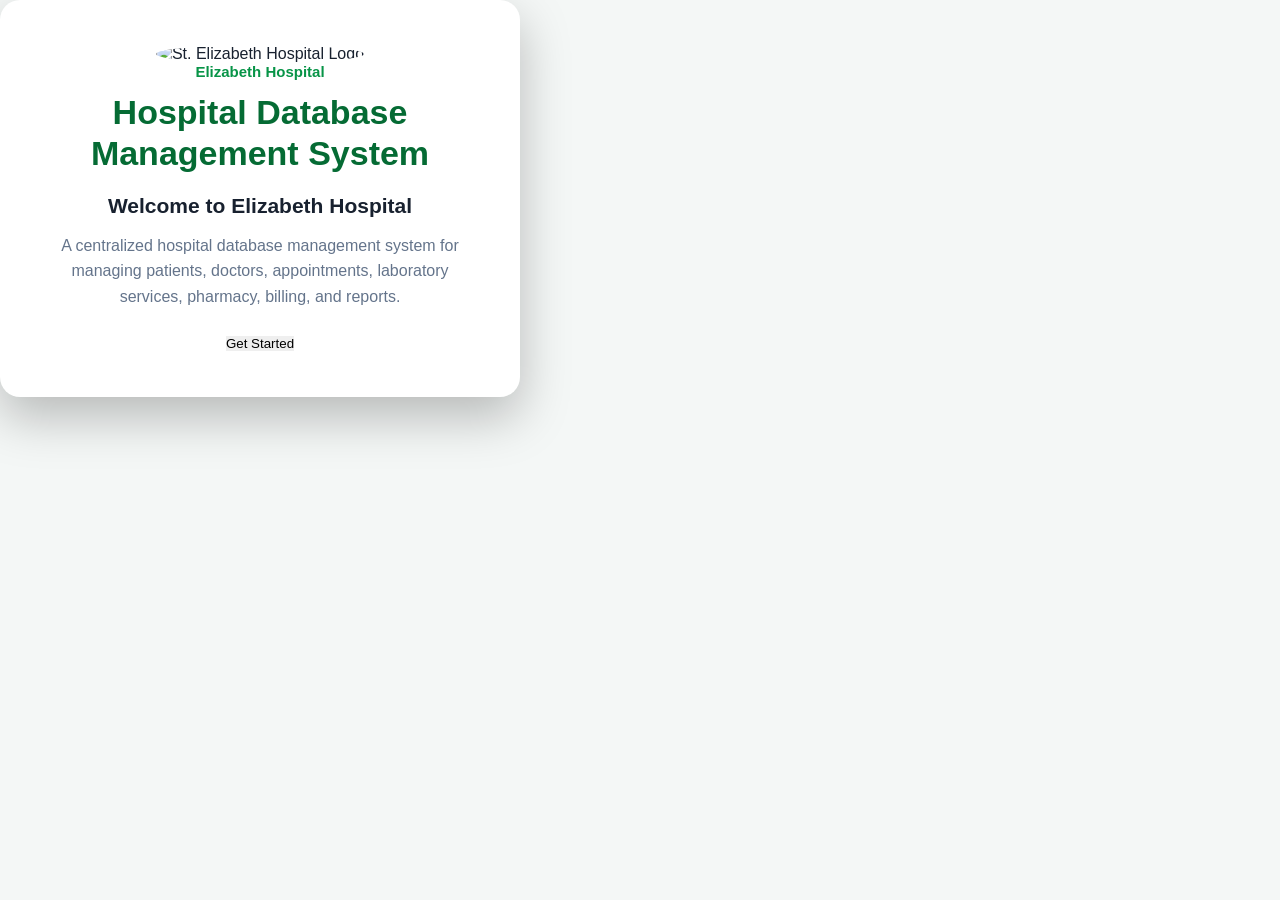
==== index.html @ 19e87617 "Initial Hospital Database Management System" ====
<!DOCTYPE html>
<html lang="en">

<head>
    <meta charset="UTF-8">
    <meta name="viewport" content="width=device-width, initial-scale=1.0">

    <title>Hospital Database Management System | Elizabeth Hospital</title>

    <link rel="stylesheet" href="css/style.css">
</head>

<body>

    <!-- =====================================================
         WELCOME PAGE
    ====================================================== -->

    <div id="welcomePage" class="welcome-container">

        <div class="welcome-card">

            <div class="logo">
                <img
                    src="image/logo.png"
                    alt="St. Elizabeth Hospital Logo"
                    style="width:100%;height:100%;object-fit:contain;border-radius:50%;">
            </div>

            <p class="organization">
                Elizabeth Hospital
            </p>

            <h1>
                Hospital Database
                <br>
                Management System
            </h1>

            <p class="welcome-message">
                Welcome to Elizabeth Hospital
            </p>

            <p class="description">
                A centralized hospital database management system
                for managing patients, doctors, appointments,
                laboratory services, pharmacy, billing, and reports.
            </p>

            <button id="getStartedBtn">
                Get Started
            </button>

        </div>

    </div>


    <!-- =====================================================
         DASHBOARD PAGE
    ====================================================== -->

    <div id="dashboardPage" class="hidden">

        <!-- =================================================
             SIDEBAR
        ================================================== -->

        <aside class="sidebar">

            <div class="sidebar-header">

                <div class="hospital-logo">
                    <img
                        src="image/logo.png"
                        alt="St. Elizabeth Hospital Logo"
                        style="width:100%;height:100%;object-fit:contain;border-radius:50%;">
                </div>

                <div>
                    <h2>St. Elizabeth</h2>
                    <p>Hospital Management</p>
                </div>

            </div>


            <!-- MAIN NAVIGATION -->

            <div class="sidebar-title">
                MAIN
            </div>

            <button
                class="nav-item active"
                data-section="dashboard">
                📊 Dashboard
            </button>

            <button
                class="nav-item"
                data-section="patients">
                👤 Patients
            </button>

            <button
                class="nav-item"
                data-section="doctors">
                👨‍⚕️ Doctors & Staff
            </button>

            <button
                class="nav-item"
                data-section="appointments">
                📅 Appointments
            </button>


            <!-- SERVICES -->

            <div class="sidebar-title">
                SERVICES
            </div>

            <button
                class="nav-item"
                data-section="laboratory">
                🧪 Laboratory
            </button>

            <button
                class="nav-item"
                data-section="pharmacy">
                💊 Pharmacy
            </button>


            <!-- MANAGEMENT -->

            <div class="sidebar-title">
                MANAGEMENT
            </div>

            <button
                class="nav-item"
                data-section="billing">
                💰 Billing & Payments
            </button>

            <button
                class="nav-item"
                data-section="reports">
                📊 Reports
            </button>


            <!-- USER -->

            <div class="sidebar-user">

                <div class="user-avatar">
                    RK
                </div>

                <div>
                    <strong>Rolandj P. Kansi</strong>
                    <small>Administrator</small>
                </div>

            </div>

            <button
                id="logoutBtn"
                class="logout-button">
                🚪 Logout
            </button>

        </aside>


        <!-- =================================================
             MAIN CONTENT
        ================================================== -->

        <main class="main-content">

            <!-- =================================================
                 TOP HEADER
            ================================================== -->

            <header class="topbar">

                <div>

                    <h1 id="pageTitle">
                        Dashboard
                    </h1>

                    <p id="pageSubtitle">
                        Hospital Database Management System
                    </p>

                </div>


                <div class="topbar-right">

                    <button class="notification-button">
                        🔔
                    </button>

                    <div class="profile">

                        <div class="profile-avatar">
                            RK
                        </div>

                        <div>
                            <strong>Rolandj</strong>
                            <small>Administrator</small>
                        </div>

                    </div>

                </div>

            </header>


            <!-- =================================================
                 DASHBOARD SECTION
            ================================================== -->

            <section
                id="dashboard"
                class="content-section active-section">

                <div class="welcome-banner">

                    <div>

                        <h2>
                            Welcome to St. Elizabeth Hospital
                        </h2>

                        <p>
                            Manage hospital operations, patient records,
                            medical services, and reports from one
                            centralized system.
                        </p>

                    </div>

                </div>


                <!-- STATISTICS -->

                <div class="stats-grid">

                    <div class="stat-card">

                        <div class="stat-icon">
                            👥
                        </div>

                        <div>
                            <span>Total Patients</span>
                            <h3>1,248</h3>
                        </div>

                    </div>


                    <div class="stat-card">

                        <div class="stat-icon">
                            👨‍⚕️
                        </div>

                        <div>
                            <span>Doctors & Staff</span>
                            <h3>86</h3>
                        </div>

                    </div>


                    <div class="stat-card">

                        <div class="stat-icon">
                            📅
                        </div>

                        <div>
                            <span>Appointments</span>
                            <h3>42</h3>
                        </div>

                    </div>


                    <div class="stat-card">

                        <div class="stat-icon">
                            🚑
                        </div>

                        <div>
                            <span>Emergency Cases</span>
                            <h3>12</h3>
                        </div>

                    </div>

                </div>


                <!-- QUICK ACTIONS -->

                <div class="section-card">

                    <div class="section-header">

                        <div>

                            <h2>Quick Actions</h2>

                            <p>
                                Frequently used hospital functions
                            </p>

                        </div>

                    </div>


                    <div class="quick-actions">

                        <button onclick="addPatient()">
                            ➕
                            <span>Register Patient</span>
                        </button>

                        <button onclick="addAppointment()">
                            📅
                            <span>New Appointment</span>
                        </button>

                        <button onclick="addLabRequest()">
                            🧪
                            <span>Laboratory Request</span>
                        </button>

                        <button onclick="addMedicine()">
                            💊
                            <span>Add Medicine</span>
                        </button>

                        <button onclick="createBill()">
                            💰
                            <span>Create Billing</span>
                        </button>

                        <button onclick="generateReport('Hospital')">
                            📊
                            <span>Generate Report</span>
                        </button>

                    </div>

                </div>

            </section>


            <!-- =================================================
                 PATIENTS SECTION
            ================================================== -->

            <section
                id="patients"
                class="content-section">

                <div class="section-card">

                    <div class="section-header">

                        <div>

                            <h2>Patient Records</h2>

                            <p>
                                Manage registered patients and their
                                basic information.
                            </p>

                        </div>

                        <button onclick="addPatient()">
                            ➕ Add Patient
                        </button>

                    </div>


                    <div class="search-area">

                        <input
                            type="text"
                            id="patientSearch"
                            placeholder="Search patient..."
                            onkeyup="searchPatients()">

                    </div>


                    <div class="table-container">

                        <table id="patientTable">

                            <thead>

                                <tr>

                                    <th>Patient ID</th>
                                    <th>Full Name</th>
                                    <th>Age</th>
                                    <th>Gender</th>
                                    <th>Contact</th>
                                    <th>Status</th>

                                </tr>

                            </thead>


                            <tbody>

                                <tr>

                                    <td>P-001</td>
                                    <td>Juan Dela Cruz</td>
                                    <td>35</td>
                                    <td>Male</td>
                                    <td>0917-123-4567</td>

                                    <td>
                                        <span class="status active">
                                            Active
                                        </span>
                                    </td>

                                </tr>


                                <tr>

                                    <td>P-002</td>
                                    <td>Maria Santos</td>
                                    <td>29</td>
                                    <td>Female</td>
                                    <td>0918-234-5678</td>

                                    <td>
                                        <span class="status active">
                                            Active
                                        </span>
                                    </td>

                                </tr>


                                <tr>

                                    <td>P-003</td>
                                    <td>Pedro Reyes</td>
                                    <td>47</td>
                                    <td>Male</td>
                                    <td>0919-345-6789</td>

                                    <td>
                                        <span class="status active">
                                            Active
                                        </span>
                                    </td>

                                </tr>


                                <tr>

                                    <td>P-004</td>
                                    <td>Angela Garcia</td>
                                    <td>41</td>
                                    <td>Female</td>
                                    <td>0920-456-7890</td>

                                    <td>
                                        <span class="status active">
                                            Active
                                        </span>
                                    </td>

                                </tr>

                            </tbody>

                        </table>

                    </div>

                </div>

            </section>


            <!-- =================================================
                 DOCTORS SECTION
            ================================================== -->

            <section
                id="doctors"
                class="content-section">

                <div class="section-card">

                    <div class="section-header">

                        <div>

                            <h2>Doctors & Medical Staff</h2>

                            <p>
                                Manage doctors and medical personnel.
                            </p>

                        </div>

                        <button onclick="addDoctor()">
                            ➕ Add Doctor
                        </button>

                    </div>


                    <div class="table-container">

                        <table>

                            <thead>

                                <tr>

                                    <th>Staff ID</th>
                                    <th>Name</th>
                                    <th>Specialization</th>
                                    <th>Department</th>
                                    <th>Status</th>

                                </tr>

                            </thead>


                            <tbody>

                                <tr>

                                    <td>D-001</td>
                                    <td>Dr. Adrian Mendoza</td>
                                    <td>Internal Medicine</td>
                                    <td>Medical</td>

                                    <td>
                                        <span class="status active">
                                            Active
                                        </span>
                                    </td>

                                </tr>


                                <tr>

                                    <td>D-002</td>
                                    <td>Dr. Sofia Ramirez</td>
                                    <td>Pediatrics</td>
                                    <td>Pediatrics</td>

                                    <td>
                                        <span class="status active">
                                            Active
                                        </span>
                                    </td>

                                </tr>


                                <tr>

                                    <td>D-003</td>
                                    <td>Dr. Miguel Torres</td>
                                    <td>General Surgery</td>
                                    <td>Surgery</td>

                                    <td>
                                        <span class="status active">
                                            Active
                                        </span>
                                    </td>

                                </tr>


                                <tr>

                                    <td>D-004</td>
                                    <td>Dr. Andrea Villanueva</td>
                                    <td>Radiology</td>
                                    <td>Radiology</td>

                                    <td>
                                        <span class="status active">
                                            Active
                                        </span>
                                    </td>

                                </tr>

                            </tbody>

                        </table>

                    </div>

                </div>

            </section>


            <!-- =================================================
                 APPOINTMENTS SECTION
            ================================================== -->

            <section
                id="appointments"
                class="content-section">

                <div class="section-card">

                    <div class="section-header">

                        <div>

                            <h2>Appointments</h2>

                            <p>
                                View and manage patient appointments.
                            </p>

                        </div>

                        <button onclick="addAppointment()">
                            ➕ New Appointment
                        </button>

                    </div>


                    <div class="table-container">

                        <table>

                            <thead>

                                <tr>

                                    <th>Appointment ID</th>
                                    <th>Patient</th>
                                    <th>Doctor</th>
                                    <th>Date</th>
                                    <th>Time</th>
                                    <th>Status</th>

                                </tr>

                            </thead>


                            <tbody>

                                <tr>

                                    <td>A-001</td>
                                    <td>Juan Dela Cruz</td>
                                    <td>Dr. Adrian Mendoza</td>
                                    <td>08/14/2026</td>
                                    <td>08:30 AM</td>

                                    <td>
                                        <span class="status confirmed">
                                            Confirmed
                                        </span>
                                    </td>

                                </tr>


                                <tr>

                                    <td>A-002</td>
                                    <td>Maria Santos</td>
                                    <td>Dr. Sofia Ramirez</td>
                                    <td>08/14/2026</td>
                                    <td>09:30 AM</td>

                                    <td>
                                        <span class="status pending">
                                            Pending
                                        </span>
                                    </td>

                                </tr>


                                <tr>

                                    <td>A-003</td>
                                    <td>Pedro Reyes</td>
                                    <td>Dr. Miguel Torres</td>
                                    <td>08/15/2026</td>
                                    <td>10:00 AM</td>

                                    <td>
                                        <span class="status confirmed">
                                            Confirmed
                                        </span>
                                    </td>

                                </tr>

                            </tbody>

                        </table>

                    </div>

                </div>

            </section>


            <!-- =================================================
                 LABORATORY SECTION
            ================================================== -->

            <section
                id="laboratory"
                class="content-section">

                <div class="section-card">

                    <div class="section-header">

                        <div>

                            <h2>Laboratory</h2>

                            <p>
                                Manage laboratory requests and test results.
                            </p>

                        </div>

                        <button onclick="addLabRequest()">
                            ➕ New Lab Request
                        </button>

                    </div>


                    <div class="table-container">

                        <table>

                            <thead>

                                <tr>

                                    <th>Request ID</th>
                                    <th>Patient</th>
                                    <th>Test</th>
                                    <th>Date</th>
                                    <th>Result</th>
                                    <th>Status</th>

                                </tr>

                            </thead>


                            <tbody>

                                <tr>

                                    <td>LAB-001</td>
                                    <td>Juan Dela Cruz</td>
                                    <td>Complete Blood Count</td>
                                    <td>08/13/2026</td>
                                    <td>Normal</td>

                                    <td>
                                        <span class="status confirmed">
                                            Completed
                                        </span>
                                    </td>

                                </tr>


                                <tr>

                                    <td>LAB-002</td>
                                    <td>Maria Santos</td>
                                    <td>Urinalysis</td>
                                    <td>08/13/2026</td>
                                    <td>Pending</td>

                                    <td>
                                        <span class="status pending">
                                            Processing
                                        </span>
                                    </td>

                                </tr>


                                <tr>

                                    <td>LAB-003</td>
                                    <td>Pedro Reyes</td>
                                    <td>Blood Chemistry</td>
                                    <td>08/13/2026</td>
                                    <td>Normal</td>

                                    <td>
                                        <span class="status confirmed">
                                            Completed
                                        </span>
                                    </td>

                                </tr>

                            </tbody>

                        </table>

                    </div>

                </div>

            </section>


            <!-- =================================================
                 PHARMACY SECTION
            ================================================== -->

            <section
                id="pharmacy"
                class="content-section">

                <div class="section-card">

                    <div class="section-header">

                        <div>

                            <h2>Pharmacy</h2>

                            <p>
                                Manage medicines, prescriptions, and inventory.
                            </p>

                        </div>

                        <button onclick="addMedicine()">
                            ➕ Add Medicine
                        </button>

                    </div>


                    <div class="table-container">

                        <table>

                            <thead>

                                <tr>

                                    <th>Medicine ID</th>
                                    <th>Medicine</th>
                                    <th>Category</th>
                                    <th>Stock</th>
                                    <th>Unit Price</th>
                                    <th>Status</th>

                                </tr>

                            </thead>


                            <tbody>

                                <tr>

                                    <td>MED-001</td>
                                    <td>Paracetamol 500mg</td>
                                    <td>Analgesic</td>
                                    <td>450</td>
                                    <td>₱5.00</td>

                                    <td>
                                        <span class="status active">
                                            Available
                                        </span>
                                    </td>

                                </tr>


                                <tr>

                                    <td>MED-002</td>
                                    <td>Amoxicillin 500mg</td>
                                    <td>Antibiotic</td>
                                    <td>120</td>
                                    <td>₱12.50</td>

                                    <td>
                                        <span class="status active">
                                            Available
                                        </span>
                                    </td>

                                </tr>


                                <tr>

                                    <td>MED-003</td>
                                    <td>Ibuprofen 400mg</td>
                                    <td>Analgesic</td>
                                    <td>35</td>
                                    <td>₱8.00</td>

                                    <td>
                                        <span class="status pending">
                                            Low Stock
                                        </span>
                                    </td>

                                </tr>

                            </tbody>

                        </table>

                    </div>

                </div>

            </section>


            <!-- =================================================
                 BILLING SECTION
            ================================================== -->

            <section
                id="billing"
                class="content-section">

                <div class="section-card">

                    <div class="section-header">

                        <div>

                            <h2>Billing & Payments</h2>

                            <p>
                                Manage hospital charges and payment records.
                            </p>

                        </div>

                        <button onclick="createBill()">
                            ➕ Create Bill
                        </button>

                    </div>


                    <div class="table-container">

                        <table>

                            <thead>

                                <tr>

                                    <th>Bill ID</th>
                                    <th>Patient</th>
                                    <th>Description</th>
                                    <th>Amount</th>
                                    <th>Payment</th>
                                    <th>Status</th>

                                </tr>

                            </thead>


                            <tbody>

                                <tr>

                                    <td>B-001</td>
                                    <td>Juan Dela Cruz</td>
                                    <td>Laboratory & Consultation</td>
                                    <td>₱2,850.00</td>
                                    <td>Cash</td>

                                    <td>
                                        <span class="status confirmed">
                                            Paid
                                        </span>
                                    </td>

                                </tr>


                                <tr>

                                    <td>B-002</td>
                                    <td>Maria Santos</td>
                                    <td>Consultation</td>
                                    <td>₱1,200.00</td>
                                    <td>GCash</td>

                                    <td>
                                        <span class="status confirmed">
                                            Paid
                                        </span>
                                    </td>

                                </tr>


                                <tr>

                                    <td>B-003</td>
                                    <td>Pedro Reyes</td>
                                    <td>Inpatient Services</td>
                                    <td>₱8,500.00</td>
                                    <td>Pending</td>

                                    <td>
                                        <span class="status pending">
                                            Unpaid
                                        </span>
                                    </td>

                                </tr>

                            </tbody>

                        </table>

                    </div>

                </div>

            </section>


            <!-- =================================================
                 REPORTS SECTION
            ================================================== -->

            <section
                id="reports"
                class="content-section">

                <div class="section-card">

                    <div class="section-header">

                        <div>

                            <h2>Reports</h2>

                            <p>
                                Generate hospital database summaries
                                and operational reports.
                            </p>

                        </div>

                    </div>


                    <div class="report-grid">

                        <div class="report-card">

                            <div class="report-icon">
                                👥
                            </div>

                            <h3>Patient Report</h3>

                            <p>
                                Summary of registered patients.
                            </p>

                            <button
                                onclick="generateReport('Patient')">
                                Generate
                            </button>

                        </div>


                        <div class="report-card">

                            <div class="report-icon">
                                👨‍⚕️
                            </div>

                            <h3>Staff Report</h3>

                            <p>
                                Summary of doctors and medical staff.
                            </p>

                            <button
                                onclick="generateReport('Staff')">
                                Generate
                            </button>

                        </div>


                        <div class="report-card">

                            <div class="report-icon">
                                📅
                            </div>

                            <h3>Appointment Report</h3>

                            <p>
                                Summary of hospital appointments.
                            </p>

                            <button
                                onclick="generateReport('Appointment')">
                                Generate
                            </button>

                        </div>


                        <div class="report-card">

                            <div class="report-icon">
                                💰
                            </div>

                            <h3>Billing Report</h3>

                            <p>
                                Summary of billing and payments.
                            </p>

                            <button
                                onclick="generateReport('Billing')">
                                Generate
                            </button>

                        </div>

                    </div>

                </div>

            </section>


        </main>

    </div>


    <!-- =====================================================
         JAVASCRIPT
    ====================================================== -->

    <script src="js/script.js"></script>

</body>

</html>
---- css/style.css ----
/* ==========================================
   ST. ELIZABETH HOSPITAL
   HOSPITAL DATABASE MANAGEMENT SYSTEM
========================================== */

* {
    margin: 0;
    padding: 0;
    box-sizing: border-box;
}

:root {
    --green: #079447;
    --dark-green: #056b34;
    --light-green: #eaf8ef;

    --yellow: #ffd800;
    --dark-yellow: #e5b900;

    --white: #ffffff;
    --dark: #18212f;
    --gray: #64748b;
    --light-gray: #f4f7f6;

    --border: #dce5df;
}


/* ==========================================
   BODY
========================================== */

body {
    font-family: Arial, Helvetica, sans-serif;
    background: var(--light-gray);
    color: var(--dark);
}

button {
    font-family: inherit;
    cursor: pointer;
    border: none;
}

.hidden {
    display: none !important;
}


/* ==========================================
   WELCOME PAGE
========================================== */

.welcome-page {
    min-height: 100vh;

    background:
        linear-gradient(
            135deg,
            #006b35,
            #079447
        );

    display: flex;
    flex-direction: column;
    align-items: center;
    justify-content: center;

    padding: 30px;
}


/* ==========================================
   WELCOME CARD
========================================== */

.welcome-card {
    width: 520px;
    max-width: 100%;

    background: var(--white);

    padding: 45px;

    border-radius: 20px;

    text-align: center;

    box-shadow:
        0 20px 50px rgba(0, 0, 0, 0.25);
}


/* LOGO */

.hospital-logo {
    width: 130px;
    height: 130px;

    object-fit: contain;

    margin-bottom: 20px;
}


.organization {
    color: var(--green);

    font-size: 15px;

    font-weight: bold;

    margin-bottom: 12px;
}


.welcome-card h1 {
    color: var(--dark-green);

    font-size: 34px;

    line-height: 1.2;

    margin-bottom: 20px;
}


.welcome-message {
    font-size: 21px;

    font-weight: bold;

    color: var(--dark);
}


.description {
    color: var(--gray);

    line-height: 1.6;

    margin: 15px 0 25px;
}


/* ==========================================
   BUTTONS
========================================== */

.primary-button {
    background: var(--green);

    color: white;

    padding: 13px 25px;

    border-radius: 8px;

    font-size: 15px;

    font-weight: bold;

    transition: 0.2s;
}

.primary-button:hover {
    background: var(--dark-green);

    transform: translateY(-1px);
}


.welcome-card .primary-button {
    background: var(--green);

    min-width: 150px;
}

.welcome-card .primary-button:hover {
    background: var(--dark-green);
}


/* ==========================================
   WELCOME FOOTER
========================================== */

.welcome-footer {
    color: white;

    text-align: center;

    margin-top: 25px;

    line-height: 1.6;

    font-size: 14px;
}


/* ==========================================
   DASHBOARD
========================================== */

.dashboard-page {
    min-height: 100vh;

    display: flex;

    background: #f4f7f6;
}


/* ==========================================
   SIDEBAR
========================================== */

.sidebar {
    width: 250px;

    min-height: 100vh;

    background: #12382a;

    color: white;

    padding: 20px;

    position: fixed;

    left: 0;
    top: 0;
    bottom: 0;
}


.sidebar-header {
    display: flex;

    align-items: center;

    gap: 12px;

    padding-bottom: 20px;

    border-bottom: 1px solid rgba(255,255,255,0.15);
}


.sidebar-logo {
    width: 55px;
    height: 55px;

    background: white;

    border-radius: 50%;

    object-fit: contain;
}


.sidebar-header h2 {
    font-size: 19px;

    color: white;
}


.sidebar-header p {
    color: #b9d8c5;

    font-size: 12px;

    margin-top: 4px;
}


/* ==========================================
   NAVIGATION
========================================== */

.navigation {
    margin-top: 20px;
}


.nav-title {
    color: #a8c7b5;

    font-size: 11px;

    font-weight: bold;

    margin: 18px 0 8px;
}


.nav-item {
    display: block;

    width: 100%;

    padding: 12px 14px;

    margin-bottom: 5px;

    text-align: left;

    border-radius: 7px;

    background: transparent;

    color: #dceee3;

    font-size: 14px;

    transition: 0.2s;
}


.nav-item:hover {
    background: rgba(255,255,255,0.12);

    color: white;
}


.nav-item.active {
    background: var(--yellow);

    color: #183521;

    font-weight: bold;
}


.logout-button {
    width: 100%;

    padding: 12px;

    margin-top: 25px;

    border-radius: 7px;

    background: #a52b2b;

    color: white;

    font-weight: bold;
}


.logout-button:hover {
    background: #852020;
}


/* ==========================================
   MAIN CONTENT
========================================== */

.main-content {
    margin-left: 250px;

    width: calc(100% - 250px);

    min-height: 100vh;

    padding: 25px 30px;
}


/* ==========================================
   TOP HEADER
========================================== */

.top-header {
    background: white;

    border-radius: 12px;

    padding: 20px 25px;

    display: flex;

    justify-content: space-between;

    align-items: center;

    margin-bottom: 25px;

    box-shadow: 0 2px 8px rgba(0,0,0,0.05);
}


.top-header h1 {
    color: var(--dark-green);

    font-size: 28px;
}


.top-header p {
    color: var(--gray);

    margin-top: 5px;
}


.user-info {
    display: flex;

    align-items: center;

    gap: 10px;
}


.user-avatar {
    width: 42px;
    height: 42px;

    border-radius: 50%;

    display: flex;

    align-items: center;
    justify-content: center;

    background: var(--yellow);

    color: #183521;

    font-weight: bold;
}


.user-info small {
    display: block;

    color: var(--gray);

    margin-top: 3px;
}


/* ==========================================
   CONTENT SECTIONS
========================================== */

.content-section {
    display: none;
}

.active-section {
    display: block;
}


/* ==========================================
   WELCOME BANNER
========================================== */

.welcome-banner {
    background:
        linear-gradient(
            120deg,
            var(--green),
            #0b6e3c
        );

    color: white;

    border-radius: 14px;

    padding: 30px;

    display: flex;

    justify-content: space-between;

    align-items: center;

    margin-bottom: 25px;
}


.welcome-banner h2 {
    font-size: 25px;

    margin: 8px 0;
}


.welcome-banner p {
    color: #e3f5e9;

    max-width: 700px;

    line-height: 1.5;
}


.small-text {
    font-size: 11px;

    font-weight: bold;

    letter-spacing: 1px;
}


.dashboard-logo {
    width: 100px;
    height: 100px;

    object-fit: contain;

    background: white;

    border-radius: 50%;

    padding: 5px;
}


/* ==========================================
   STATISTICS
========================================== */

.statistics-grid {
    display: grid;

    grid-template-columns:
        repeat(4, 1fr);

    gap: 18px;

    margin-bottom: 25px;
}


.stat-card {
    background: white;

    border-radius: 12px;

    padding: 20px;

    display: flex;

    align-items: center;

    gap: 15px;

    box-shadow:
        0 2px 8px rgba(0,0,0,0.05);

    border-left: 4px solid var(--green);
}


.stat-icon {
    width: 48px;
    height: 48px;

    background: var(--light-green);

    border-radius: 10px;

    display: flex;

    align-items: center;
    justify-content: center;

    font-size: 22px;
}


.stat-card p {
    color: var(--gray);

    font-size: 13px;
}


.stat-card h2 {
    margin-top: 5px;

    color: var(--dark-green);
}


/* ==========================================
   QUICK ACTIONS
========================================== */

.quick-actions {
    background: white;

    border-radius: 12px;

    padding: 25px;
}


.quick-actions h2 {
    color: var(--dark-green);

    margin-bottom: 18px;
}


.action-grid {
    display: grid;

    grid-template-columns:
        repeat(4, 1fr);

    gap: 15px;
}


.action-grid button {
    background: var(--light-green);

    color: var(--dark-green);

    border: 1px solid #cbe6d5;

    padding: 20px;

    border-radius: 10px;

    font-size: 25px;

    transition: 0.2s;
}


.action-grid button:hover {
    background: var(--yellow);

    transform: translateY(-2px);
}


.action-grid span {
    display: block;

    font-size: 13px;

    font-weight: bold;

    margin-top: 8px;
}


/* ==========================================
   SECTION HEADER
========================================== */

.section-header {
    background: white;

    border-radius: 12px;

    padding: 20px;

    display: flex;

    justify-content: space-between;

    align-items: center;

    margin-bottom: 20px;
}


.section-header h2 {
    color: var(--dark-green);
}


.section-header p {
    color: var(--gray);

    margin-top: 5px;
}


/* ==========================================
   SEARCH
========================================== */

.search-box {
    background: white;

    padding: 15px;

    border-radius: 10px;

    margin-bottom: 15px;
}


.search-box input {
    width: 100%;

    padding: 12px;

    border: 1px solid var(--border);

    border-radius: 7px;

    outline: none;
}


.search-box input:focus {
    border-color: var(--green);
}


/* ==========================================
   TABLE
========================================== */

.table-container {
    background: white;

    border-radius: 12px;

    overflow-x: auto;

    box-shadow:
        0 2px 8px rgba(0,0,0,0.05);
}


table {
    width: 100%;

    border-collapse: collapse;
}


th {
    background: var(--green);

    color: white;

    padding: 14px;

    text-align: left;

    font-size: 13px;
}


td {
    padding: 14px;

    border-bottom: 1px solid #edf1ef;

    font-size: 14px;
}


tr:hover td {
    background: #f7fbf8;
}


/* ==========================================
   STATUS
========================================== */

.status {
    padding: 5px 10px;

    border-radius: 20px;

    font-size: 11px;

    font-weight: bold;
}


.status.active {
    background: #d9f5e3;

    color: #087a3c;
}


.status.inactive {
    background: #eeeeee;

    color: #666;
}


.status.pending {
    background: #fff3c4;

    color: #876800;
}


/* ==========================================
   CARDS
========================================== */

.cards-grid {
    display: grid;

    grid-template-columns:
        repeat(3, 1fr);

    gap: 18px;
}


.doctor-card,
.service-card {
    background: white;

    padding: 25px;

    border-radius: 12px;

    box-shadow:
        0 2px 8px rgba(0,0,0,0.05);

    text-align: center;
}


.doctor-avatar {
    width: 65px;
    height: 65px;

    border-radius: 50%;

    background: var(--yellow);

    color: var(--dark-green);

    display: flex;

    align-items: center;
    justify-content: center;

    margin: 0 auto 15px;

    font-weight: bold;
}


.doctor-card h3,
.service-card h3 {
    color: var(--dark-green);

    margin-bottom: 8px;
}


.doctor-card p,
.service-card p {
    color: var(--gray);

    margin-bottom: 15px;
}


.service-card button {
    background: var(--green);

    color: white;

    padding: 10px 15px;

    border-radius: 7px;
}


.service-card button:hover {
    background: var(--dark-green);
}


/* ==========================================
   REPORTS
========================================== */

.report-grid {
    display: grid;

    grid-template-columns:
        repeat(2, 1fr);

    gap: 18px;
}


.report-grid button {
    background: white;

    border-radius: 12px;

    padding: 25px;

    text-align: left;

    border-left: 5px solid var(--green);

    box-shadow:
        0 2px 8px rgba(0,0,0,0.05);

    transition: 0.2s;
}


.report-grid button:hover {
    background: var(--light-green);

    transform: translateY(-2px);
}


.report-grid strong,
.report-grid span {
    display: block;

    margin-top: 7px;
}


.report-grid strong {
    color: var(--dark-green);
}


.report-grid span {
    color: var(--gray);

    font-size: 13px;
}


/* ==========================================
   FOOTER
========================================== */

.main-footer {
    text-align: center;

    color: var(--gray);

    padding: 30px 0 10px;

    font-size: 13px;

    line-height: 1.7;
}


/* ==========================================
   RESPONSIVE
========================================== */

@media (max-width: 1000px) {

    .statistics-grid {
        grid-template-columns:
            repeat(2, 1fr);
    }

    .action-grid {
        grid-template-columns:
            repeat(2, 1fr);
    }

    .cards-grid {
        grid-template-columns:
            repeat(2, 1fr);
    }

}


@media (max-width: 700px) {

    .sidebar {
        width: 200px;
    }

    .main-content {
        margin-left: 200px;

        width: calc(100% - 200px);

        padding: 15px;
    }

    .statistics-grid,
    .action-grid,
    .cards-grid,
    .report-grid {
        grid-template-columns: 1fr;
    }

    .top-header {
        flex-direction: column;

        align-items: flex-start;

        gap: 15px;
    }

}
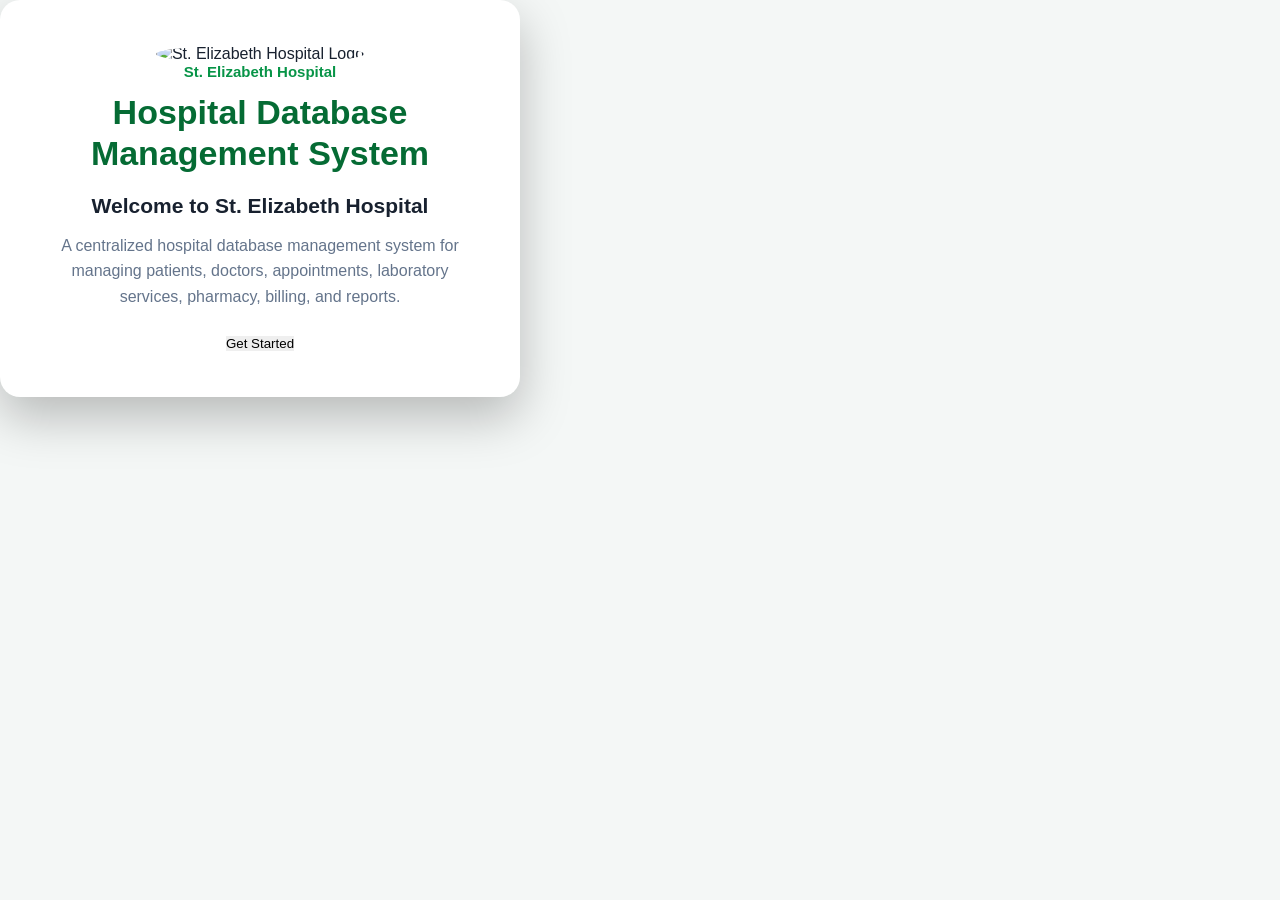
==== commit 771d449a: "Add files via upload" ====
--- a/index.html
+++ b/index.html
@@ -5,7 +5,7 @@
     <meta charset="UTF-8">
     <meta name="viewport" content="width=device-width, initial-scale=1.0">
 
-    <title>Hospital Database Management System | Elizabeth Hospital</title>
+    <title>Hospital Database Management System | St. Elizabeth Hospital</title>
 
     <link rel="stylesheet" href="css/style.css">
 </head>
@@ -28,7 +28,7 @@
             </div>
 
             <p class="organization">
-                Elizabeth Hospital
+                St. Elizabeth Hospital
             </p>
 
             <h1>
@@ -38,7 +38,7 @@
             </h1>
 
             <p class="welcome-message">
-                Welcome to Elizabeth Hospital
+                Welcome to St. Elizabeth Hospital
             </p>
 
             <p class="description">
@@ -403,6 +403,39 @@
 
                     </div>
 
+
+                    <div class="task5-form-card">
+                        <div class="task5-form-header">
+                            <h3>Patient Registration Form</h3>
+                            <p>Enter patient information to add a new record to the Patient Records table.</p>
+                        </div>
+                        <form id="patientForm" class="task5-form">
+                            <div class="task5-form-grid">
+                                <div class="form-group">
+                                    <label for="patientName">Full Name</label>
+                                    <input type="text" id="patientName" placeholder="Enter full name" required>
+                                </div>
+                                <div class="form-group">
+                                    <label for="patientAge">Age</label>
+                                    <input type="number" id="patientAge" min="0" max="120" placeholder="Enter age" required>
+                                </div>
+                                <div class="form-group">
+                                    <label for="patientGender">Gender</label>
+                                    <select id="patientGender" required>
+                                        <option value="">Select gender</option>
+                                        <option>Male</option>
+                                        <option>Female</option>
+                                        <option>Other</option>
+                                    </select>
+                                </div>
+                                <div class="form-group">
+                                    <label for="patientContact">Contact Number</label>
+                                    <input type="tel" id="patientContact" placeholder="09XX-XXX-XXXX" pattern="[0-9+()\- ]{7,20}" required>
+                                </div>
+                            </div>
+                            <button type="submit" class="task5-submit">➕ Add Patient</button>
+                        </form>
+                    </div>
 
                     <div class="search-area">
 
@@ -504,6 +537,22 @@
 
                                 </tr>
 
+                                <tr>
+
+                                    <td>P-005</td>
+                                    <td>Carlo Ramos</td>
+                                    <td>52</td>
+                                    <td>Male</td>
+                                    <td>0921-567-8901</td>
+
+                                    <td>
+                                        <span class="status active">
+                                            Active
+                                        </span>
+                                    </td>
+
+                                </tr>
+
                             </tbody>
 
                         </table>
@@ -628,6 +677,21 @@
 
                                 </tr>
 
+                                <tr>
+
+                                    <td>D-005</td>
+                                    <td>Dr. Carlos Navarro</td>
+                                    <td>Emergency Medicine</td>
+                                    <td>Emergency</td>
+
+                                    <td>
+                                        <span class="status active">
+                                            Active
+                                        </span>
+                                    </td>
+
+                                </tr>
+
                             </tbody>
 
                         </table>
@@ -667,6 +731,45 @@
 
                     </div>
 
+
+                    <div class="task5-form-card">
+                        <div class="task5-form-header">
+                            <h3>Appointment Request Form</h3>
+                            <p>Submit a new appointment that will be added to the Appointments table.</p>
+                        </div>
+                        <form id="appointmentForm" class="task5-form">
+                            <div class="task5-form-grid">
+                                <div class="form-group">
+                                    <label for="appointmentPatient">Patient Name</label>
+                                    <input type="text" id="appointmentPatient" placeholder="Enter patient name" required>
+                                </div>
+                                <div class="form-group">
+                                    <label for="appointmentDoctor">Doctor</label>
+                                    <select id="appointmentDoctor" required>
+                                        <option value="">Select doctor</option>
+                                        <option>Dr. Adrian Mendoza</option>
+                                        <option>Dr. Sofia Ramirez</option>
+                                        <option>Dr. Miguel Torres</option>
+                                        <option>Dr. Andrea Villanueva</option>
+                                        <option>Dr. Carlos Navarro</option>
+                                    </select>
+                                </div>
+                                <div class="form-group">
+                                    <label for="appointmentDate">Appointment Date</label>
+                                    <input type="date" id="appointmentDate" required>
+                                </div>
+                                <div class="form-group">
+                                    <label for="appointmentTime">Appointment Time</label>
+                                    <input type="time" id="appointmentTime" required>
+                                </div>
+                                <div class="form-group full-width">
+                                    <label for="appointmentReason">Reason / Notes</label>
+                                    <textarea id="appointmentReason" rows="3" placeholder="Enter reason for appointment" required></textarea>
+                                </div>
+                            </div>
+                            <button type="submit" class="task5-submit">📅 Add Appointment</button>
+                        </form>
+                    </div>
 
                     <div class="table-container">
 
@@ -740,6 +843,38 @@
 
                                 </tr>
 
+                                <tr>
+
+                                    <td>A-004</td>
+                                    <td>Angela Garcia</td>
+                                    <td>Dr. Andrea Villanueva</td>
+                                    <td>08/15/2026</td>
+                                    <td>11:30 AM</td>
+
+                                    <td>
+                                        <span class="status confirmed">
+                                            Confirmed
+                                        </span>
+                                    </td>
+
+                                </tr>
+
+                                <tr>
+
+                                    <td>A-005</td>
+                                    <td>Carlo Ramos</td>
+                                    <td>Dr. Carlos Navarro</td>
+                                    <td>08/16/2026</td>
+                                    <td>02:00 PM</td>
+
+                                    <td>
+                                        <span class="status pending">
+                                            Pending
+                                        </span>
+                                    </td>
+
+                                </tr>
+
                             </tbody>
 
                         </table>
